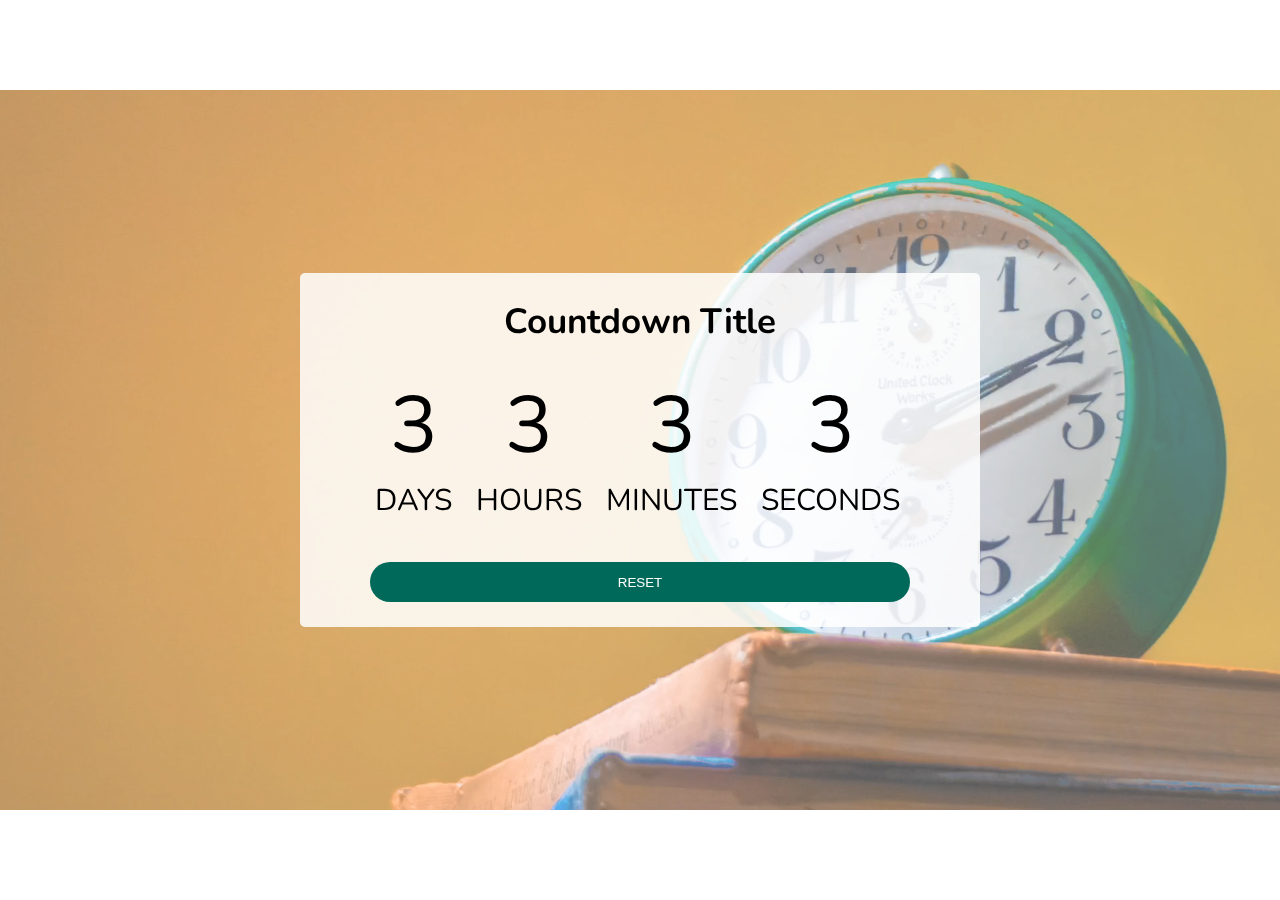
==== custom_countdown/index.html @ 423fa397 "inital commit" ====
<!DOCTYPE html>
<html lang="en">
<head>
    <meta charset="UTF-8">
    <meta http-equiv="X-UA-Compatible" content="IE=edge">
    <meta name="viewport" content="width=device-width, initial-scale=1.0">
    <title>Custom Countdown</title>
    <link rel="stylesheet" href="styles.css">
</head>
<body>
    <!--Video Background-->
    <video class="video_background" loop muted autoplay>
    <source src="time.mp4"></source>
</video>
<div class="video_overlay"></div>

<!-- Container -->
<div class="container">
<div class="input_container" id="input_container" hidden>
    <h1>Create a Custom Countdown Timer</h1>
    <form class="form" id="countdownForm">
        <label for="title">Title</label>
        <input type="text" id="title" placeholder="what are you counting down to?">
        <label for="date">Select a Date</label>
        <input type="date" id="date">
        <button type="Submit">Submit</button>
    </form>
</div>

<!!-- Countdown -->
<div class="countdown" id="countdown">
    <h1 id="countdown_title">Countdown Title</h1>
    <ul>
        <li><span>3</span>Days</li>
        <li><span>3</span>Hours</li>
        <li><span>3</span>Minutes</li>
        <li><span>3</span>Seconds</li>
    </ul>
    <button id="countdown_button">Reset</button>
</div>
</div>
   <script src="script.js"></script>
</body>
</html>
---- custom_countdown/styles.css ----
@import url('https://fonts.googleapis.com/css2?family=Nunito&display=swap');


html {
    box-sizing: border-box;
}
body {
    margin: 0;
    min-height: 100vh;
    overflow-y: hidden;
    display: flex;
    align-items: center;
    font-family: 'Nunito', sans-serif;
}
/** Video Background **/
.video_background {
    position: fixed;
    right: 0;
    bottom: 0;
    width: 100vw;
    height: auto;
}
video {
    position: absolute;
    top: 50%;
    left: 50%;
    transform: translate(-50%, -50%);
}
.video_overlay {
    position: fixed;
    left: 0;
    top: 0;
    height: 100vh;
    width: 100vw;
    background-color: rgba(255, 255, 255, 0.35)
}

/** Container **/
.container {
    min-width: 580px;
    min-height: 304px;
    color: black;
    margin: 0 auto;
    padding: 25px 50px;
    border-radius: 5px;
    z-index: 2;
    display: flex;
    justify-content: center;
    background-color: rgba(255, 255, 255, 0.85);
}
.input_container {
    position: relative;
    top: 20px;
}
h1 {
  font-size: 35px;
  text-align: center;
  margin-top: 0;
  margin-bottom: 10px;
}

/* Form */
.form {
  width: 480px;
}

label {
  font-weight: bold;
  margin-left: 10px;
}

input {
  width: 95%;
  margin-bottom: 10px;
  padding: 10px;
  border: 1px solid #ccc;
  border-radius: 20px;
  background: #fff;
  outline: none;
  font-family: 'Nunito', sans-serif;

}

/* Button */
button {
  width: 100%;
  height: 40px;
  border-radius: 20px;
  margin-top: 15px;
  border: none;
  text-transform: uppercase;
  background: #006959;
  color: white;
  cursor: pointer;
  outline: none;
}
button:hover {
    filter: brightness(120%);
}

/* Countdown */
ul {
  margin-left: -45px;
}

li {
    display: inline-block;
  font-size: 30px;
  list-style-type: none;
  padding: 10px;
  text-transform: uppercase;
}

li span {
  display: block;
  font-size: 80px;
  text-align: center;
}

/* Complete */
.complete {
  position: relative;
  top: 60px;
}


/** Media Query large smartphone (vertical) **/
@media screen and (max-width: 600px){
    .video_background {
        height: 100vh;
        width: 100vw;
    }
    video {
        object-fit: cover;
        object-position: 75%;
        margin-top: -1px;
    }
    .container {
        min-width: unset;
        width: 95vw;
        min-height: 245px;
        padding: 20px;
        margin: 10px;
    }
     .input-container {
    top: unset;
  }

  .countdown {
    position: relative;
    top: 10px;
  }

  .form {
    width: unset;
  }

  input {
    width: 93%;
  }

  h1 {
    font-size: 20px;
  }

  li {
    font-size: 15px;
  }

  li span {
    font-size: 40px;
  }
}
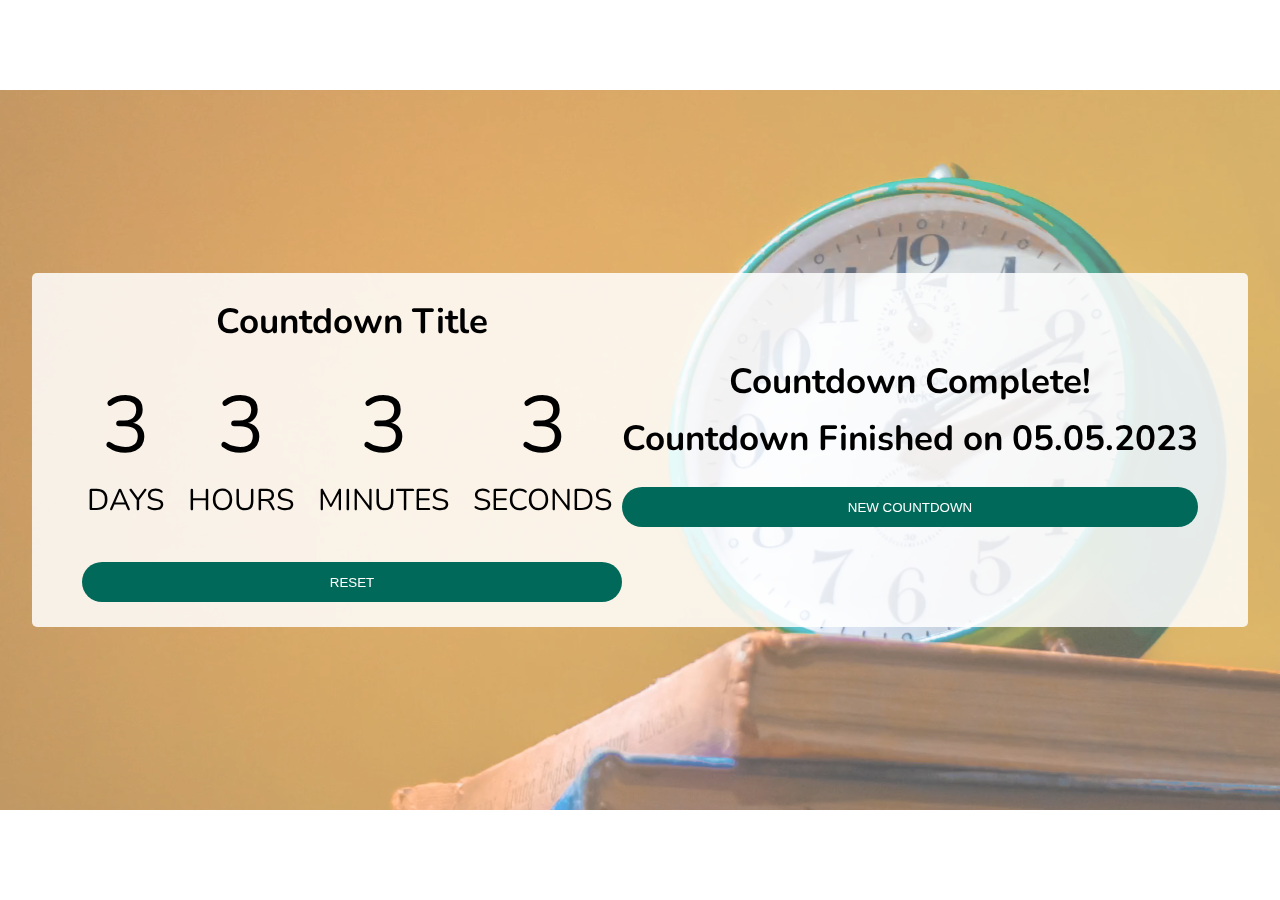
==== commit c0a0c1b7: "feat: Complete html and UI design using CSS." ====
--- a/custom_countdown/index.html
+++ b/custom_countdown/index.html
@@ -38,6 +38,13 @@
     </ul>
     <button id="countdown_button">Reset</button>
 </div>
+
+<!!-- Countdown Complete -->
+<div class="complete" id="complete">
+    <h1 class="complete_title">Countdown Complete!</h1>
+    <h1 id="complete_info">Countdown Finished on 05.05.2023</h1>
+    <button id="complete_button">New Countdown</button>
+</div>
 </div>
    <script src="script.js"></script>
 </body>
--- a/custom_countdown/styles.css
+++ b/custom_countdown/styles.css
@@ -122,6 +122,27 @@
   position: relative;
   top: 60px;
 }
+.complete_title {
+  animation: complete 4s infinite;
+}
+@keyframes complete {
+  0% {
+color: rgba(247, 10, 10, 0.986);
+  };
+  25% {
+color:rgba(247, 136, 10, 0.986);
+  };
+  50% {
+    color:rgba(247, 243, 10, 0.986);
+    transform: scale(1.5);
+  };
+  75% {
+    color:rgba(10, 247, 10, 0.986);
+  };
+  100% {
+color:rgba(10, 34, 247, 0.986);
+  };
+}
 
 
 /** Media Query large smartphone (vertical) **/
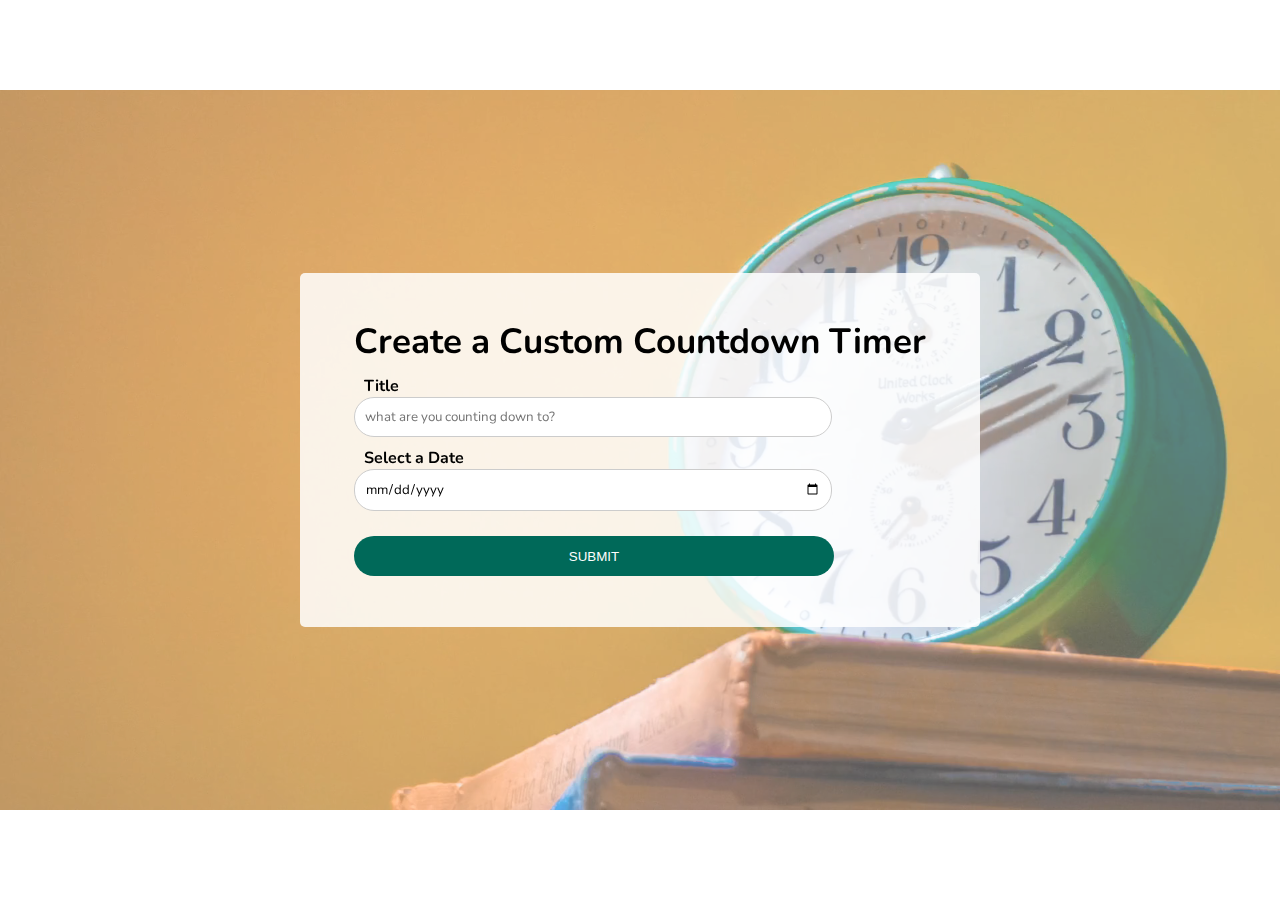
==== commit 61c101b7: "feat: Add min value attribute for date element" ====
--- a/custom_countdown/index.html
+++ b/custom_countdown/index.html
@@ -16,19 +16,19 @@
 
 <!-- Container -->
 <div class="container">
-<div class="input_container" id="input_container" hidden>
+<div class="input_container" id="input_container">
     <h1>Create a Custom Countdown Timer</h1>
     <form class="form" id="countdownForm">
         <label for="title">Title</label>
         <input type="text" id="title" placeholder="what are you counting down to?">
         <label for="date">Select a Date</label>
-        <input type="date" id="date">
+        <input type="date" id="date_picker">
         <button type="Submit">Submit</button>
     </form>
 </div>
 
 <!!-- Countdown -->
-<div class="countdown" id="countdown">
+<div class="countdown" id="countdown" hidden>
     <h1 id="countdown_title">Countdown Title</h1>
     <ul>
         <li><span>3</span>Days</li>
@@ -40,7 +40,7 @@
 </div>
 
 <!!-- Countdown Complete -->
-<div class="complete" id="complete">
+<div class="complete" id="complete" hidden>
     <h1 class="complete_title">Countdown Complete!</h1>
     <h1 id="complete_info">Countdown Finished on 05.05.2023</h1>
     <button id="complete_button">New Countdown</button>
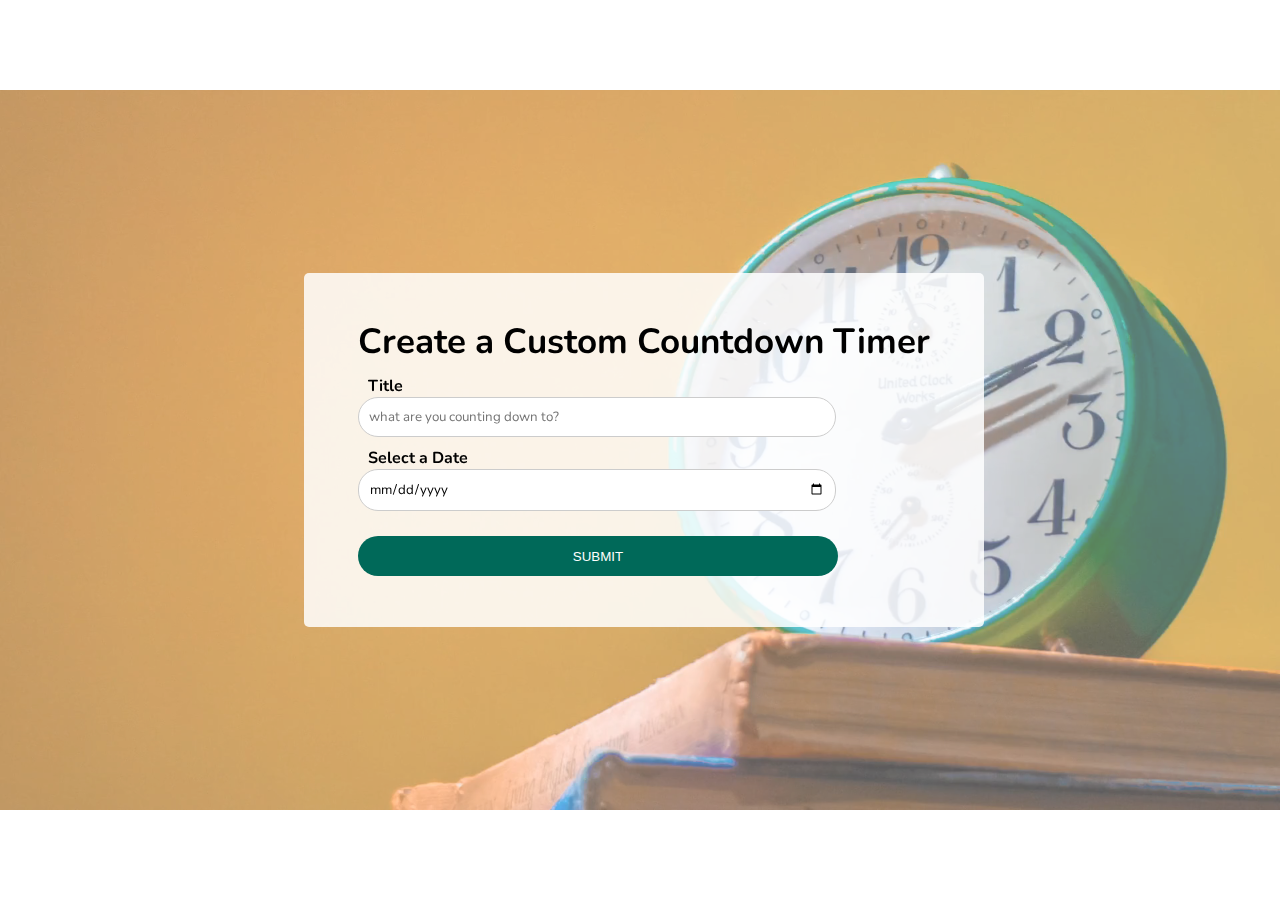
==== commit 5b9cfa2b: "feat: add setInterval to make countdown work and clearInterval to make it stop" ====
--- a/custom_countdown/index.html
+++ b/custom_countdown/index.html
@@ -5,7 +5,7 @@
     <meta http-equiv="X-UA-Compatible" content="IE=edge">
     <meta name="viewport" content="width=device-width, initial-scale=1.0">
     <title>Custom Countdown</title>
-    <link rel="stylesheet" href="styles.css">
+    <link rel="stylesheet" href="styles.css">;;
 </head>
 <body>
     <!--Video Background-->
@@ -29,12 +29,12 @@
 
 <!!-- Countdown -->
 <div class="countdown" id="countdown" hidden>
-    <h1 id="countdown_title">Countdown Title</h1>
+    <h1 id="countdown_title"></h1>
     <ul>
-        <li><span>3</span>Days</li>
-        <li><span>3</span>Hours</li>
-        <li><span>3</span>Minutes</li>
-        <li><span>3</span>Seconds</li>
+        <li><span></span>Days</li>
+        <li><span></span>Hours</li>
+        <li><span></span>Minutes</li>
+        <li><span></span>Seconds</li>
     </ul>
     <button id="countdown_button">Reset</button>
 </div>
